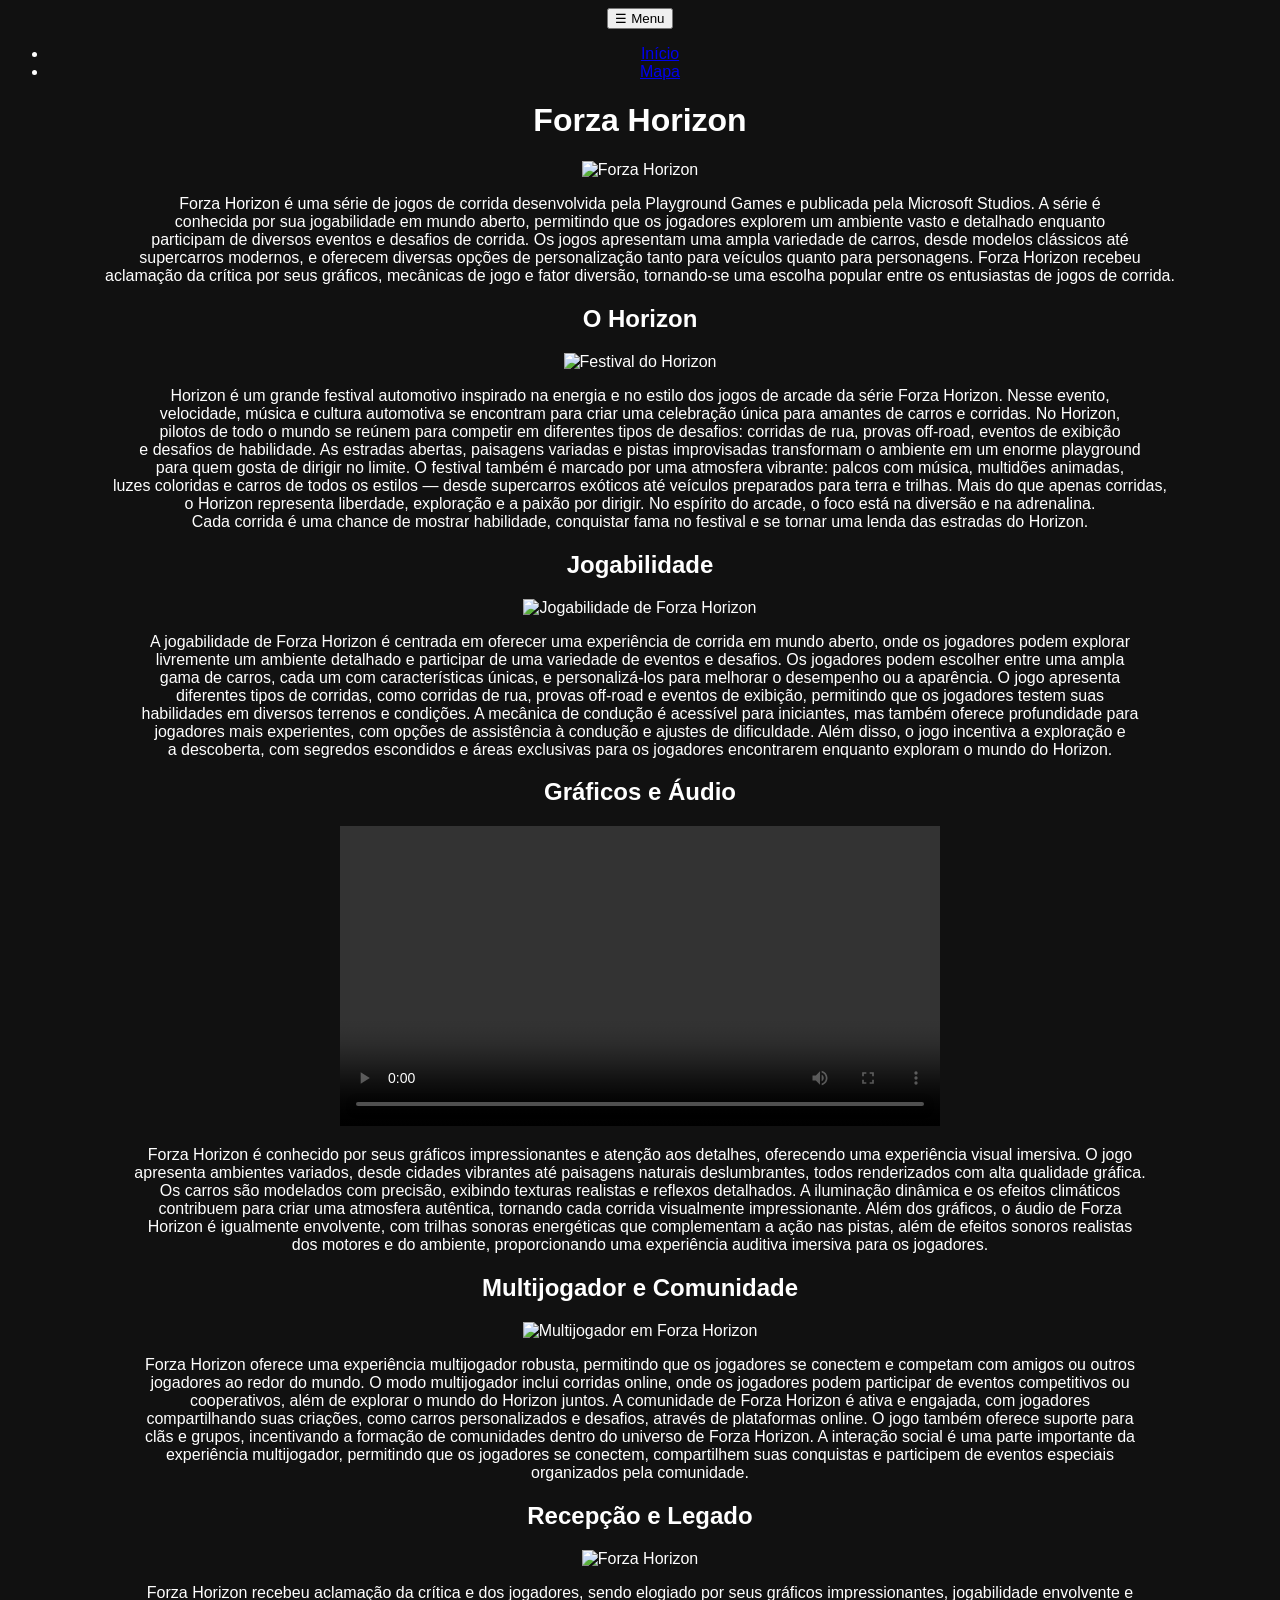
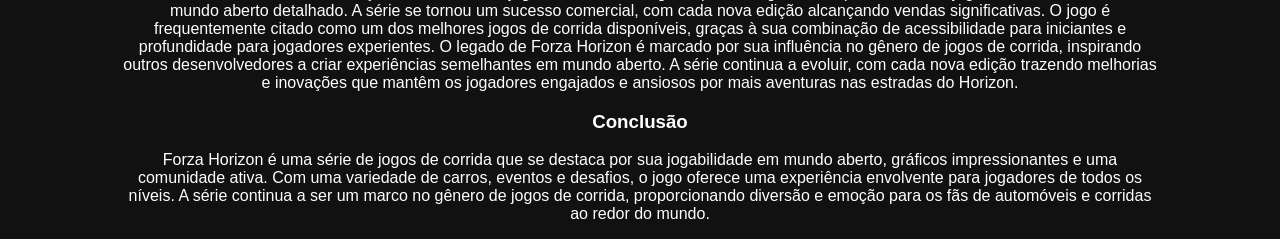
==== index.html @ 5dc89b7a "Add files via upload" ====
<!doctype html>
<html lang="pt-br">
<head>

    <nav>
  <button id="btnMenu">☰ Menu</button>

  <ul id="menu">
    <li><a href="Forza Horizon.html">Início</a></li> 
    <li><a href="Mapa.html">Mapa</a></li>
  </ul>
</nav>

<script src="js/menu.js"></script>

<meta charset="UTF-8">
<title>Forza Horizon</title>
<link rel="stylesheet" href="css/style.css">
    </head>
        <style>
body{
    font-family: Arial;
    background-color: #111;
    color: white;
    text-align: center;
}
</style>
    <body>
        <h1>Forza Horizon</h1>
        <img height="400" src="https://img.odcdn.com.br/wp-content/uploads/2022/06/forza-horizon-projeto.jpg" alt="Forza Horizon">
        <p>Forza Horizon é uma série de jogos de corrida desenvolvida pela Playground Games e publicada pela Microsoft Studios. A série é <br>
            conhecida por sua jogabilidade 
            em mundo aberto, permitindo que os jogadores explorem um ambiente vasto e detalhado enquanto<br>
             participam de diversos eventos e desafios de corrida. Os jogos apresentam 
            uma ampla variedade de carros, desde modelos clássicos até <br>
            supercarros modernos, e oferecem diversas opções de personalização tanto para veículos quanto para 
            personagens. Forza Horizon recebeu<br>
             aclamação da crítica por seus gráficos, mecânicas de jogo e fator diversão, tornando-se uma escolha popular entre os 
            entusiastas de jogos de corrida.</p>
    
        <h2>O Horizon</h2>
        <img height="500" src="https://clan.fastly.steamstatic.com/images//40722422/c575d872d7ae5e9d5d045eb17416a07524aa1872.png" alt="Festival do Horizon">
        <p>Horizon é um grande festival automotivo inspirado na energia e no estilo dos jogos de arcade da série Forza Horizon. Nesse evento,<br>
             velocidade, 
            música e cultura automotiva se encontram para criar uma celebração única para amantes de carros e corridas.
            No Horizon,<br>
             pilotos de todo o mundo se reúnem para competir em diferentes tipos de desafios: corridas de rua, provas off-road, eventos de exibição<br>
              e desafios de 
            habilidade. As estradas abertas, paisagens variadas e pistas improvisadas transformam o ambiente em um enorme playground<br>
             para quem gosta de dirigir no limite.
            O festival também é marcado por uma atmosfera vibrante: palcos com música, multidões animadas,<br>
             luzes coloridas e carros de todos os estilos — desde supercarros 
            exóticos até veículos preparados para terra e trilhas. Mais do que apenas corridas,<br>
             o Horizon representa liberdade, exploração e a paixão por dirigir.
            No espírito do arcade, o foco está na diversão e na adrenalina.<br>
             Cada corrida é uma chance de mostrar habilidade, conquistar fama no festival e se tornar uma 
            lenda das estradas do Horizon.</p>
    
        <h2>Jogabilidade</h2>
        <img height="500" src="https://meups.com.br/wp-content/uploads/2025/06/Forza-Horizon-5_20250618160204-scaled.jpg" alt="Jogabilidade de Forza Horizon">
        <p>A jogabilidade de Forza Horizon é centrada em oferecer uma experiência de corrida em mundo aberto, onde os jogadores podem explorar<br>
             livremente um
             ambiente detalhado e participar de uma variedade de eventos e desafios. Os jogadores podem escolher entre uma ampla<br>
              gama de carros, cada um com 
             características únicas, e personalizá-los para melhorar o desempenho ou a aparência. O jogo apresenta<br>
              diferentes tipos de corridas, como corridas 
             de rua, provas off-road e eventos de exibição, permitindo que os jogadores testem suas<br>
              habilidades em diversos terrenos e condições. A mecânica de 
             condução é acessível para iniciantes, mas também oferece profundidade para<br>
              jogadores mais experientes, com opções de assistência à condução e ajustes
              de dificuldade. Além disso, o jogo incentiva a exploração e<br>
               a descoberta, com segredos escondidos e áreas exclusivas para os jogadores encontrarem 
              enquanto exploram o mundo do Horizon.</p>

        <h2>Gráficos e Áudio</h2>
            <div style="text-align:center;">
            <video width="600" controls>
            <source src="C:\Users\user\Desktop\Site Horizon\vídeo\Teste de Audio.mp4" type="video/mp4">
            </video>
            </div>
            <p>Forza Horizon é conhecido por seus gráficos impressionantes e atenção aos detalhes, oferecendo uma experiência visual imersiva. O jogo<br>
                 apresenta 
            ambientes variados, desde cidades vibrantes até paisagens naturais deslumbrantes, todos renderizados com alta qualidade gráfica.<br>
             Os carros são 
            modelados com precisão, exibindo texturas realistas e reflexos detalhados. A iluminação dinâmica e os efeitos climáticos<br>
             contribuem para criar 
            uma atmosfera autêntica, tornando cada corrida visualmente impressionante. Além dos gráficos, o áudio de Forza<br>
             Horizon é igualmente envolvente,
            com trilhas sonoras energéticas que complementam a ação nas pistas, além de efeitos sonoros realistas<br> dos motores e do ambiente, proporcionando
            uma experiência auditiva imersiva para os jogadores.</p>

        <h2>Multijogador e Comunidade</h2>
        <img height="500" src="https://external-preview.redd.it/this-is-why-i-dont-do-multiplayer-anymore-v0-dG1hcW9semozdnZlMWZB4gezMzzS6fla8D4KmSja_6Z3e6crK0q5-5gzqYeH.png?format=pjpg&auto=webp&s=44c5700d6856d1fa7f904040d0ffd482a1f0eacb " alt="Multijogador em Forza Horizon">
        <p>Forza Horizon oferece uma experiência multijogador robusta, permitindo que os jogadores se conectem e competam com amigos ou outros<br>
             jogadores ao 
            redor do mundo. O modo multijogador inclui corridas online, onde os jogadores podem participar de eventos competitivos ou<br>
             cooperativos, além de 
            explorar o mundo do Horizon juntos. A comunidade de Forza Horizon é ativa e engajada, com jogadores<br>
             compartilhando suas criações, como carros 
            personalizados e desafios, através de plataformas online. O jogo também oferece suporte para<br>
             clãs e grupos, incentivando a formação de comunidades 
            dentro do universo de Forza Horizon. A interação social é uma parte importante da<br>
             experiência multijogador, permitindo que os jogadores se conectem, 
            compartilhem suas conquistas e participem de eventos especiais<br>
             organizados pela comunidade.</p>   
                
        <h2>Recepção e Legado</h2>
        <img height="500" src="https://i.ytimg.com/vi/2Dy0-b2SAcI/hq720.jpg?sqp=-oaymwEhCK4FEIIDSFryq4qpAxMIARUAAAAAGAElAADIQj0AgKJD&rs=AOn4CLBGaoC4p50oCy6V6DO0-bYh3OpqqA" alt="Forza Horizon">
        <p>Forza Horizon recebeu aclamação da crítica e dos jogadores, sendo elogiado por seus gráficos impressionantes,
            jogabilidade envolvente e<br>
             mundo aberto detalhado. A série se tornou um sucesso comercial, com cada nova edição
             alcançando vendas significativas. O jogo é<br>
              frequentemente citado como um dos melhores jogos de corrida disponíveis,
              graças à sua combinação de acessibilidade para iniciantes e<br>
               profundidade para jogadores experientes. O legado de 
              Forza Horizon é marcado por sua influência no gênero de jogos de corrida, inspirando <br>
              outros desenvolvedores a 
              criar experiências semelhantes em mundo aberto. A série continua a evoluir, com cada nova edição trazendo melhorias<br>
               e inovações que mantêm os jogadores engajados e ansiosos por mais aventuras nas estradas do Horizon.</p>

        <h3>Conclusão</h3>
        <p>Forza Horizon é uma série de jogos de corrida que se destaca por sua jogabilidade em mundo aberto, gráficos impressionantes e uma<br>
             comunidade ativa.
             Com uma variedade de carros, eventos e desafios, o jogo oferece uma experiência envolvente para jogadores de todos os<br>
              níveis. A série continua a 
             ser um marco no gênero de jogos de corrida, proporcionando diversão e emoção para os fãs de automóveis e corridas<br>
              ao redor do mundo.</p>

    </body>
</html>
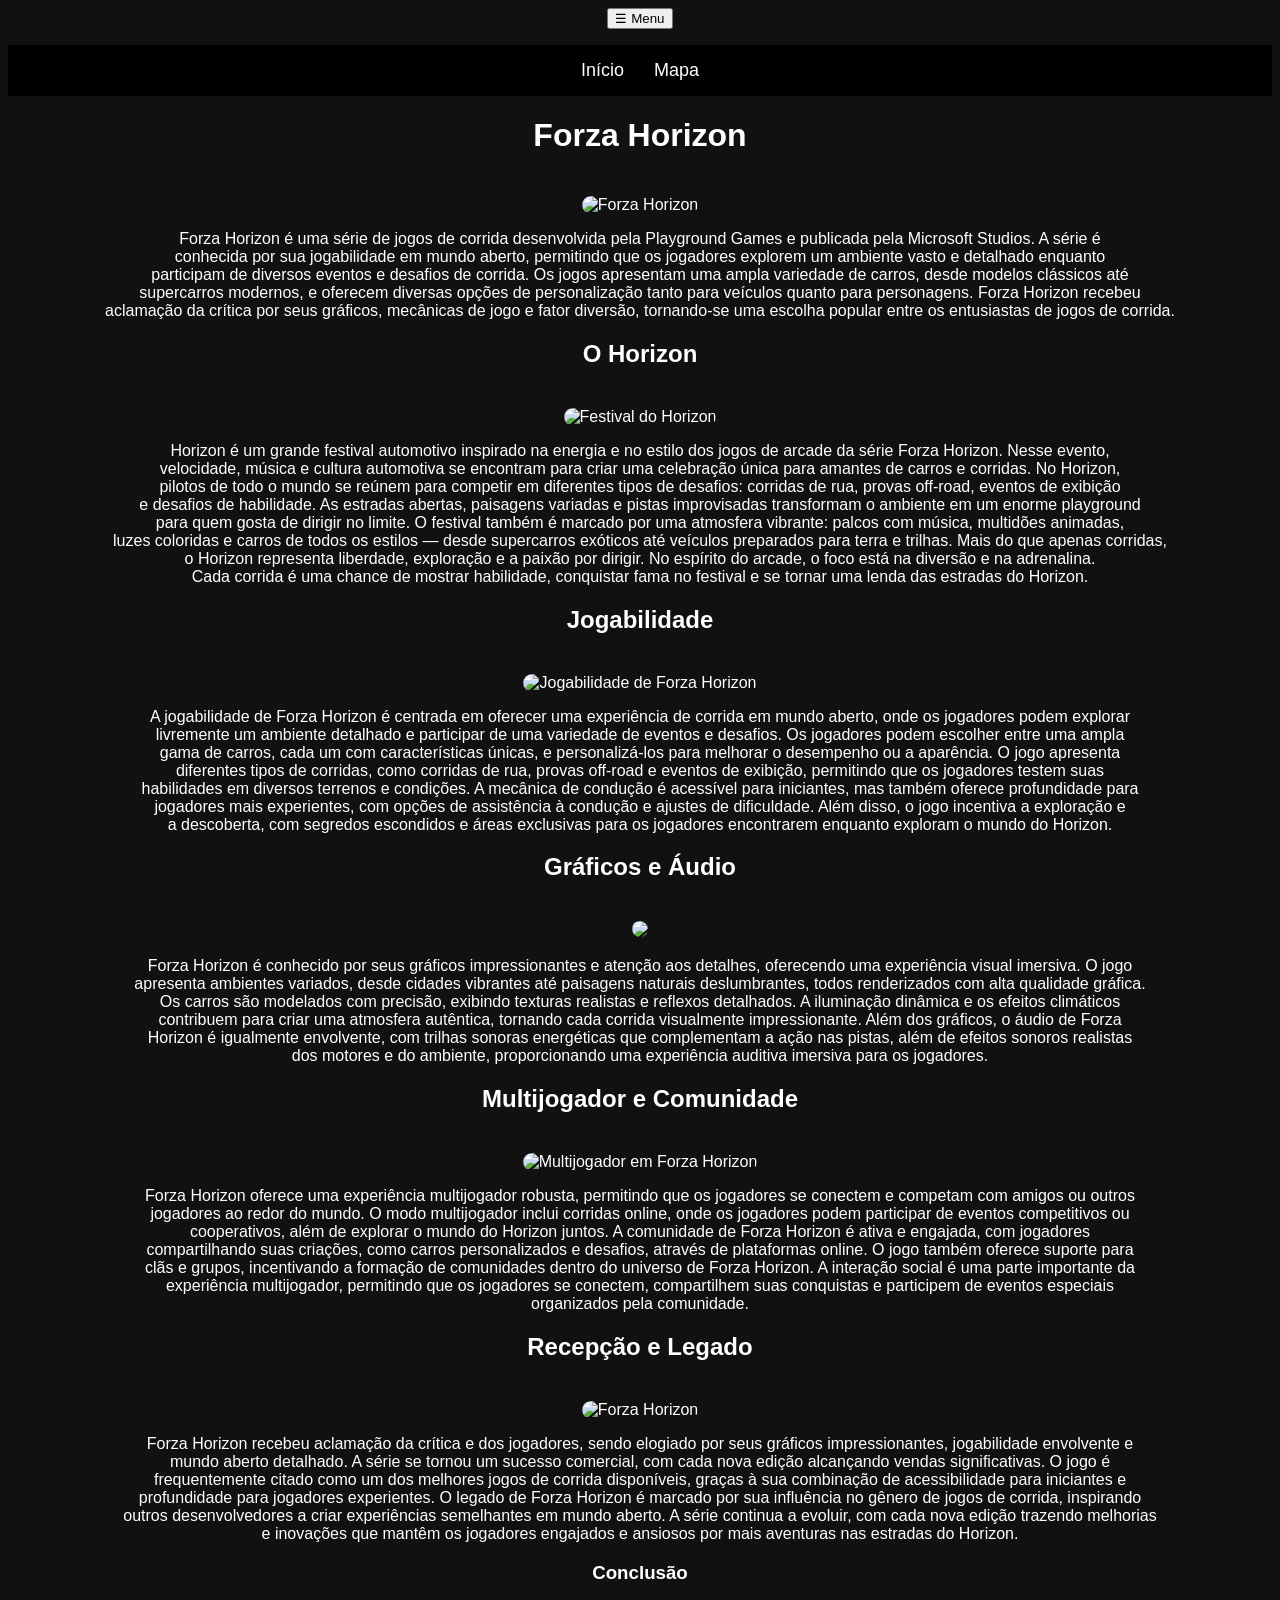
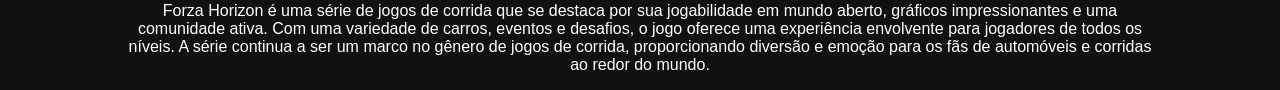
==== commit 7364ad2b: "Add files via upload" ====
--- a/index.html
+++ b/index.html
@@ -6,7 +6,7 @@
   <button id="btnMenu">☰ Menu</button>
 
   <ul id="menu">
-    <li><a href="Forza Horizon.html">Início</a></li> 
+    <li><a href="index.html">Início</a></li> 
     <li><a href="Mapa.html">Mapa</a></li>
   </ul>
 </nav>
@@ -72,12 +72,10 @@
                a descoberta, com segredos escondidos e áreas exclusivas para os jogadores encontrarem 
               enquanto exploram o mundo do Horizon.</p>
 
-        <h2>Gráficos e Áudio</h2>
-            <div style="text-align:center;">
-            <video width="600" controls>
-            <source src="C:\Users\user\Desktop\Site Horizon\vídeo\Teste de Audio.mp4" type="video/mp4">
-            </video>
-            </div>
+<h2>Gráficos e Áudio</h2>
+
+<img src="https://i.ytimg.com/vi/lWJZUAwLjf4/maxresdefault.jpg" width="560">
+
             <p>Forza Horizon é conhecido por seus gráficos impressionantes e atenção aos detalhes, oferecendo uma experiência visual imersiva. O jogo<br>
                  apresenta 
             ambientes variados, desde cidades vibrantes até paisagens naturais deslumbrantes, todos renderizados com alta qualidade gráfica.<br>
--- a/css/style.css
+++ b/css/style.css
@@ -0,0 +1,30 @@
+body{
+font-family: Arial;
+text-align: center;
+background-color: #111;
+color: white;
+}
+
+nav ul{
+list-style: none;
+display: flex;
+justify-content: center;
+gap: 30px;
+background-color: black;
+padding: 15px;
+}
+
+nav a{
+color: white;
+text-decoration: none;
+font-size: 18px;
+}
+
+nav a:hover{
+color: orange;
+}
+
+img{
+margin-top:20px;
+border-radius:10px;
+}
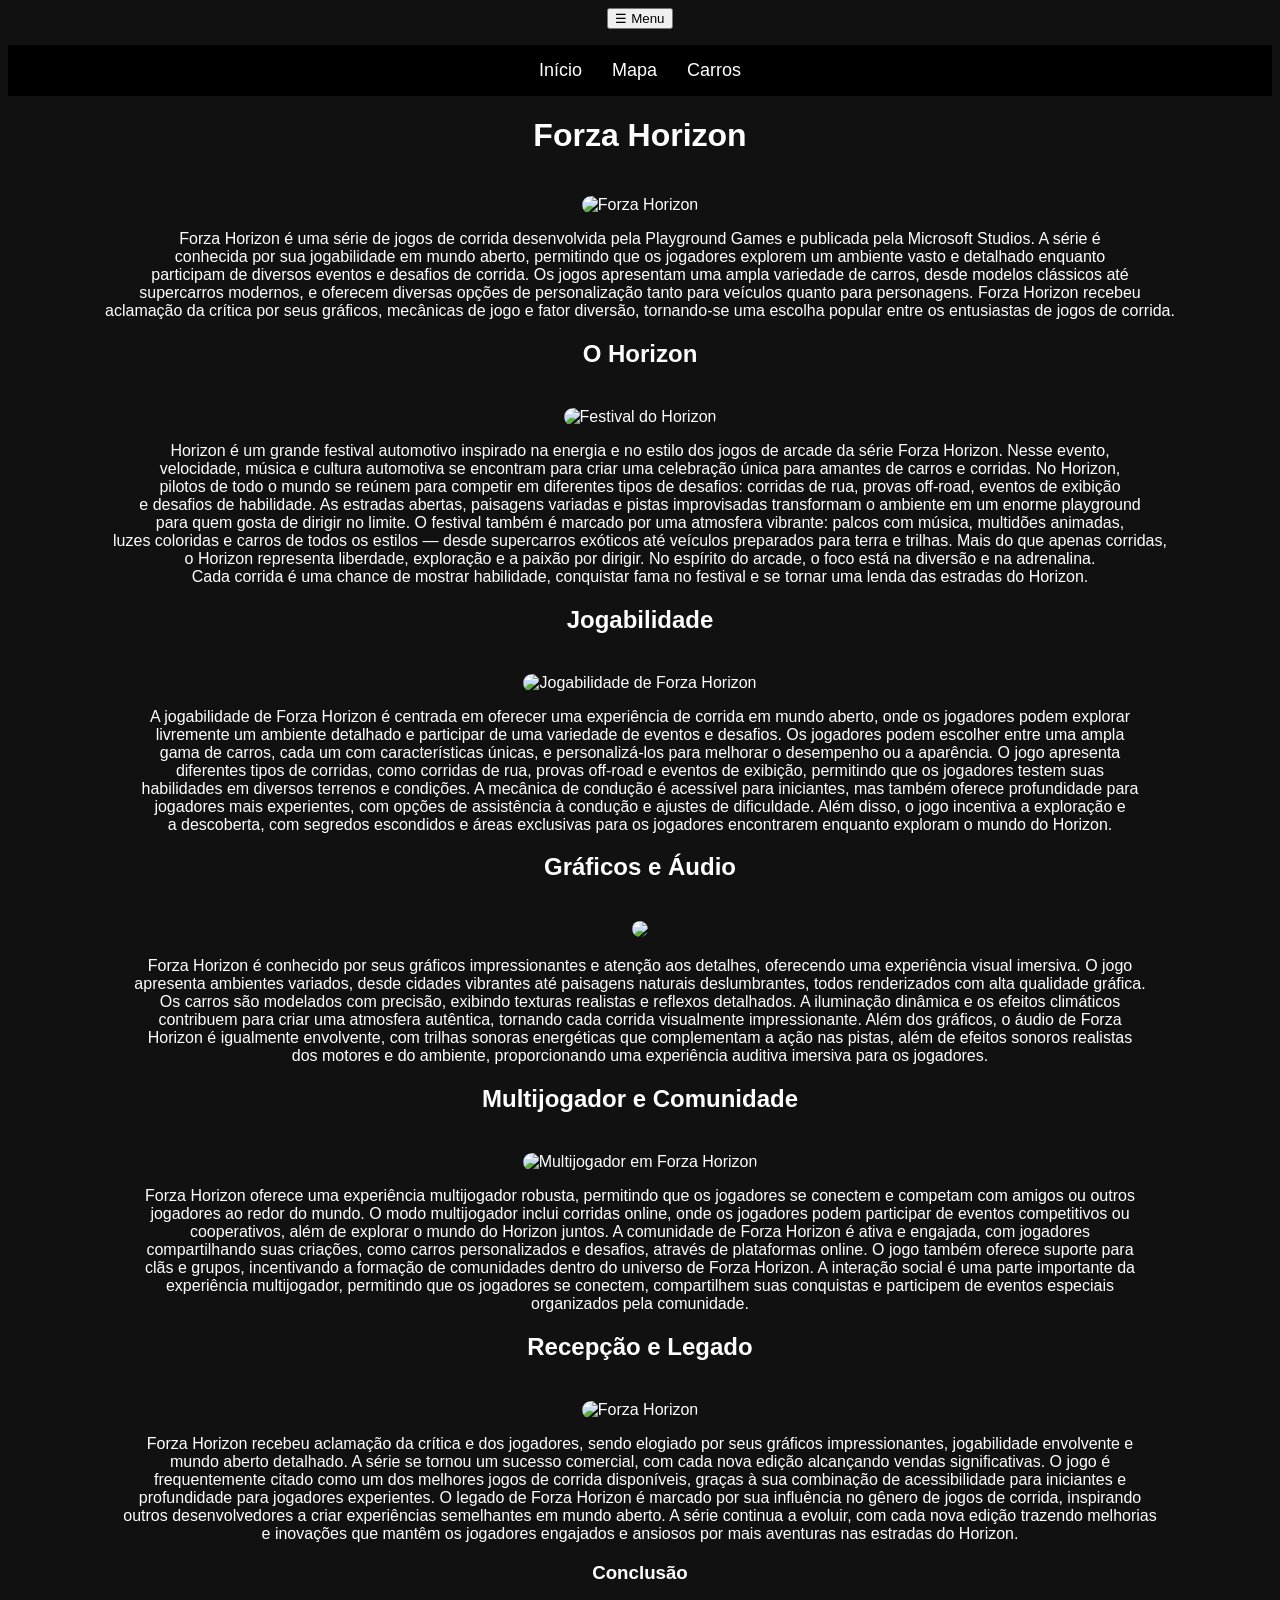
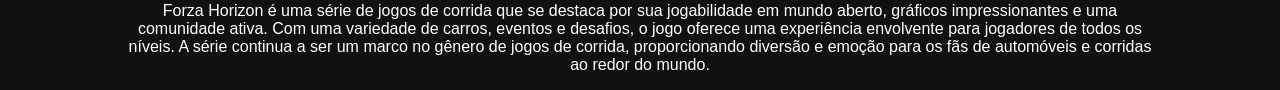
==== commit c2457d43: "Update navigation menu to include 'Carros' link Added a new section for 'Carros' in the navigation m" ====
--- a/index.html
+++ b/index.html
@@ -8,6 +8,7 @@
   <ul id="menu">
     <li><a href="index.html">Início</a></li> 
     <li><a href="Mapa.html">Mapa</a></li>
+    <li><a href="Carros.html">Carros</a></li>
   </ul>
 </nav>
 
@@ -28,6 +29,7 @@
     <body>
         <h1>Forza Horizon</h1>
         <img height="400" src="https://img.odcdn.com.br/wp-content/uploads/2022/06/forza-horizon-projeto.jpg" alt="Forza Horizon">
+        
         <p>Forza Horizon é uma série de jogos de corrida desenvolvida pela Playground Games e publicada pela Microsoft Studios. A série é <br>
             conhecida por sua jogabilidade 
             em mundo aberto, permitindo que os jogadores explorem um ambiente vasto e detalhado enquanto<br>
@@ -40,6 +42,7 @@
     
         <h2>O Horizon</h2>
         <img height="500" src="https://clan.fastly.steamstatic.com/images//40722422/c575d872d7ae5e9d5d045eb17416a07524aa1872.png" alt="Festival do Horizon">
+        
         <p>Horizon é um grande festival automotivo inspirado na energia e no estilo dos jogos de arcade da série Forza Horizon. Nesse evento,<br>
              velocidade, 
             música e cultura automotiva se encontram para criar uma celebração única para amantes de carros e corridas.
@@ -58,6 +61,7 @@
     
         <h2>Jogabilidade</h2>
         <img height="500" src="https://meups.com.br/wp-content/uploads/2025/06/Forza-Horizon-5_20250618160204-scaled.jpg" alt="Jogabilidade de Forza Horizon">
+        
         <p>A jogabilidade de Forza Horizon é centrada em oferecer uma experiência de corrida em mundo aberto, onde os jogadores podem explorar<br>
              livremente um
              ambiente detalhado e participar de uma variedade de eventos e desafios. Os jogadores podem escolher entre uma ampla<br>
@@ -72,11 +76,10 @@
                a descoberta, com segredos escondidos e áreas exclusivas para os jogadores encontrarem 
               enquanto exploram o mundo do Horizon.</p>
 
-<h2>Gráficos e Áudio</h2>
+        <h2>Gráficos e Áudio</h2>
+        <img src="https://i.ytimg.com/vi/lWJZUAwLjf4/maxresdefault.jpg" width="560">
 
-<img src="https://i.ytimg.com/vi/lWJZUAwLjf4/maxresdefault.jpg" width="560">
-
-            <p>Forza Horizon é conhecido por seus gráficos impressionantes e atenção aos detalhes, oferecendo uma experiência visual imersiva. O jogo<br>
+        <p>Forza Horizon é conhecido por seus gráficos impressionantes e atenção aos detalhes, oferecendo uma experiência visual imersiva. O jogo<br>
                  apresenta 
             ambientes variados, desde cidades vibrantes até paisagens naturais deslumbrantes, todos renderizados com alta qualidade gráfica.<br>
              Os carros são 
@@ -104,6 +107,7 @@
                 
         <h2>Recepção e Legado</h2>
         <img height="500" src="https://i.ytimg.com/vi/2Dy0-b2SAcI/hq720.jpg?sqp=-oaymwEhCK4FEIIDSFryq4qpAxMIARUAAAAAGAElAADIQj0AgKJD&rs=AOn4CLBGaoC4p50oCy6V6DO0-bYh3OpqqA" alt="Forza Horizon">
+        
         <p>Forza Horizon recebeu aclamação da crítica e dos jogadores, sendo elogiado por seus gráficos impressionantes,
             jogabilidade envolvente e<br>
              mundo aberto detalhado. A série se tornou um sucesso comercial, com cada nova edição
@@ -125,4 +129,4 @@
               ao redor do mundo.</p>
 
     </body>
-</html>+</html>
